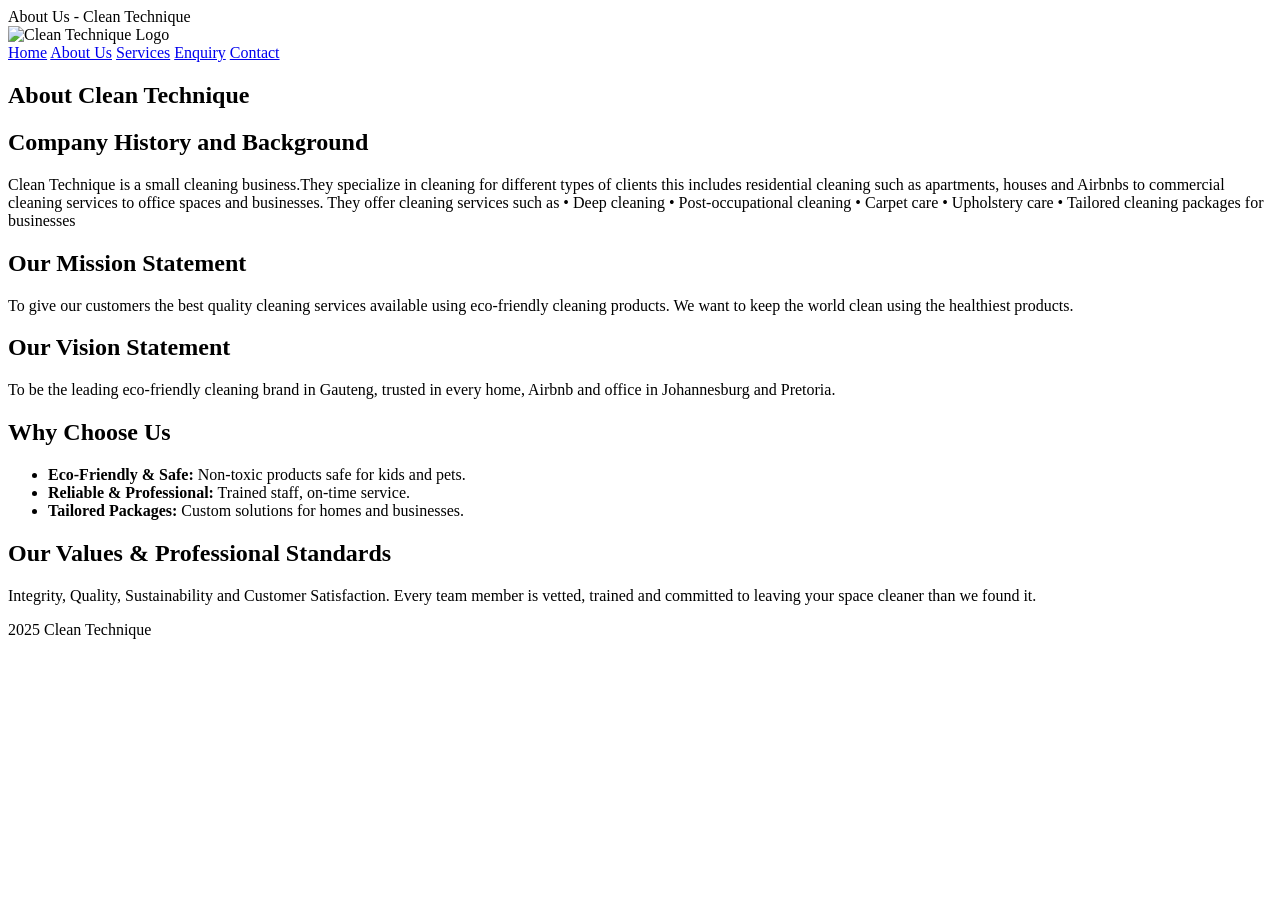
==== about.html @ ae502103 "TASK 1 Html files for a website" ====
<!DOCTYPE html>
<html lang="en">
<head>
    <meta charset="UTF-8">
    <mwta name = "viewport" content="width=device-width, initial-scale=1.0"
    title>About Us - Clean Technique</title>
    <link rel="stylesheet" href="style.css">
</head>    
</html>

      <header>
        <img src="images/logo.png" alt="Clean Technique Logo">
        <nav>
            <a href="index.html">Home</a>
            <a href="about.html">About Us</a>
            <a href="services.html">Services</a>
            <a href="enquiry.html">Enquiry</a>
            <a href="contact.html">Contact</a>
        </nav>
    </header>

    <section class="page-header">
        <h1>About Clean Technique</h1>
    </section>

    <!-- Company history -->
    <section class="content">
        <h2>Company History and Background</h2>
        <p> 
            Clean Technique is a small cleaning business.They specialize in cleaning for different types of clients this includes residential cleaning such as apartments, houses and Airbnbs to commercial cleaning services to office spaces and businesses. They offer cleaning services such as

	•	Deep cleaning
	•	Post-occupational cleaning
	•	Carpet care
	•	Upholstery care
	•	Tailored cleaning packages for businesses 
        </p>
    </section>

    <!-- Mission and Vision -->
    <section class="grid">
        <div class="card">
            <h2>Our Mission Statement</h2>
            <p> 
                 To give our customers the best quality cleaning services available using 
                eco-friendly cleaning products. We want to keep the world clean using the 
                healthiest products.
    </p>
        </div>

        <div class="card">
            <h2>Our Vision Statement</h2>
            <p>
                To be the leading eco-friendly cleaning brand in Gauteng, trusted in every 
                home, Airbnb and office in Johannesburg and Pretoria.
            </p>
        </div>
    </section>

    <!-- Why Choose Us -->
    <section class="content">
        <h2>Why Choose Us</h2>
        <ul>
            <li><strong>Eco-Friendly & Safe:</strong> Non-toxic products safe for kids and pets.</li>
            <li><strong>Reliable & Professional:</strong> Trained staff, on-time service.</li>
            <li><strong>Tailored Packages:</strong> Custom solutions for homes and businesses.</li>
        </ul>
    </section>

    <!-- Team / Values -->
    <section class="content">
        <h2>Our Values & Professional Standards</h2>
        <p>
            Integrity, Quality, Sustainability and Customer Satisfaction. Every team member 
            is vetted, trained and committed to leaving your space cleaner than we found it.
        </p>
    </section>

    <footer>
        <p>2025 Clean Technique</p>
    </footer>

</body>
</html>
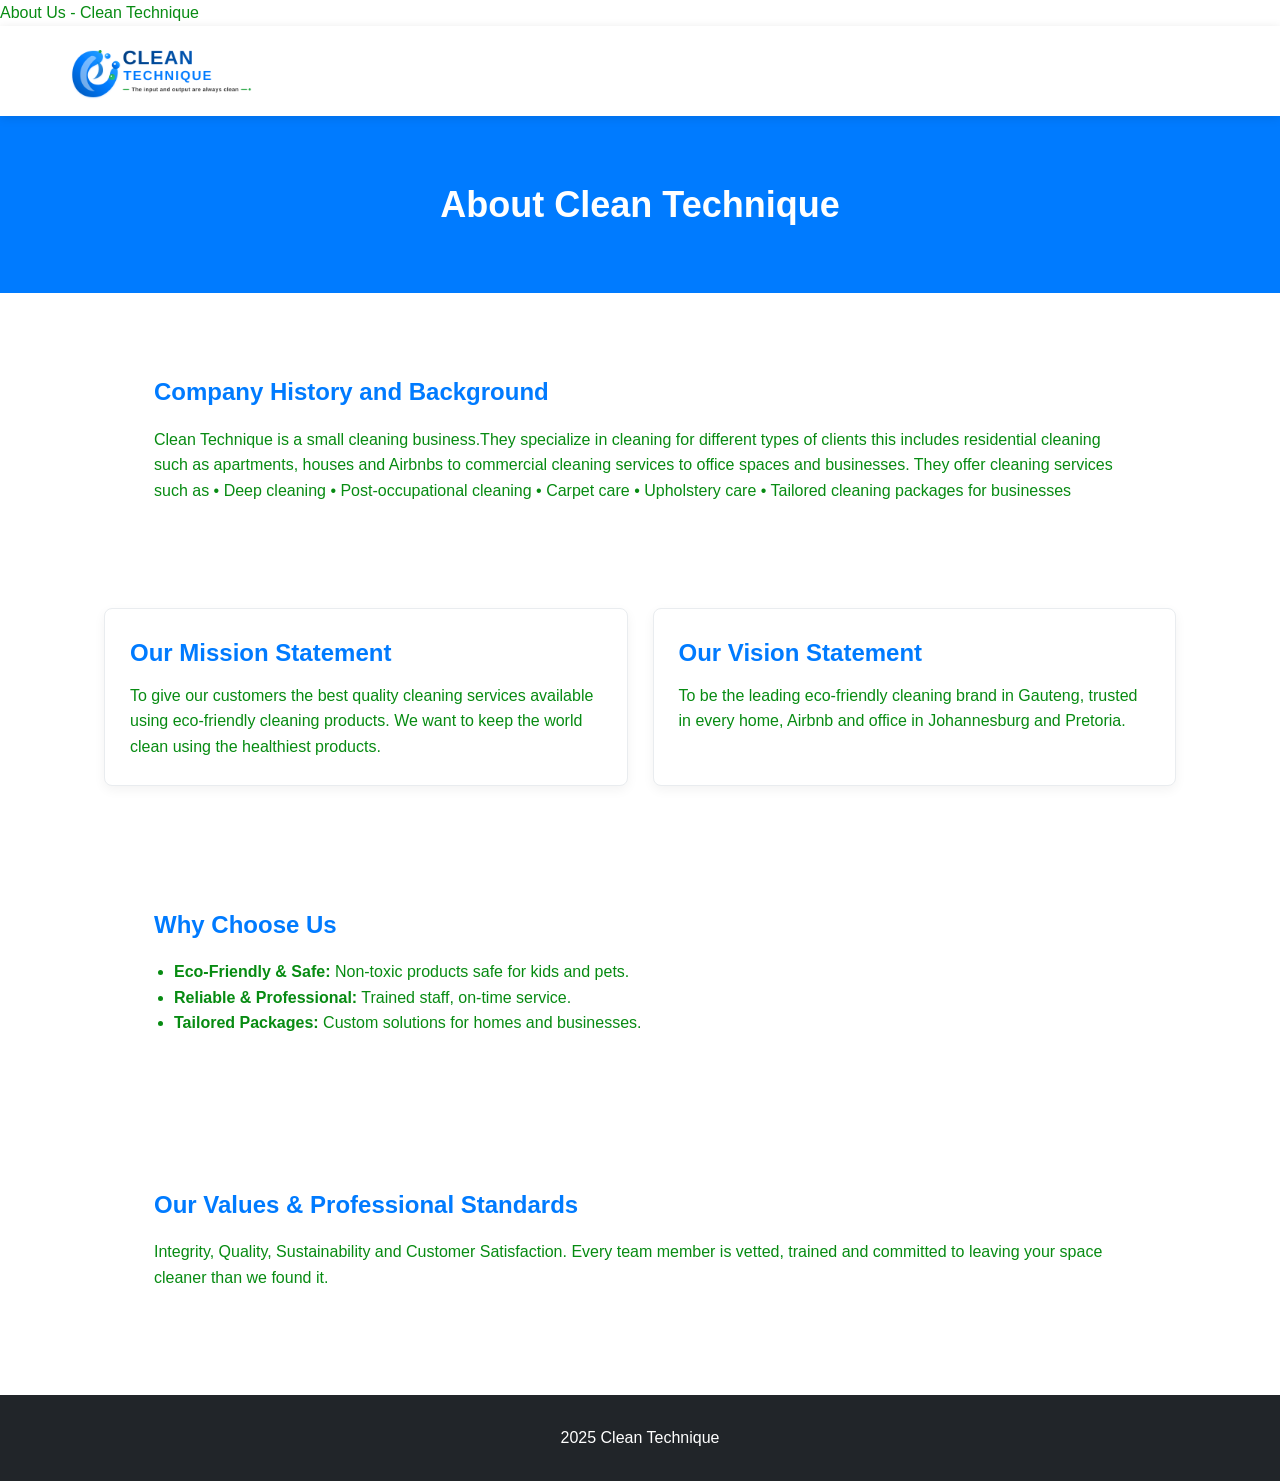
==== commit 4fa7f000: "TASK 2" ====
--- a/about.html
+++ b/about.html
@@ -4,7 +4,7 @@
     <meta charset="UTF-8">
     <mwta name = "viewport" content="width=device-width, initial-scale=1.0"
     title>About Us - Clean Technique</title>
-    <link rel="stylesheet" href="style.css">
+    <link rel="stylesheet" href="styles.css">
 </head>    
 </html>
 
--- a/styles.css
+++ b/styles.css
@@ -0,0 +1,337 @@
+/* Reset and Base Styles */
+* {
+    margin: 0;
+    padding: 0;
+    box-sizing: border-box;
+}
+
+body {
+    font-family: Calibri, 'Segoe UI', Arial, sans-serif;
+    line-height: 1.6;
+    background-color: #FFFFFF;
+    color: #078b12;
+}
+
+/* Header */
+header {
+    background-color: #FFFFFF;
+    padding: 15px 5%;
+    display: flex;
+    justify-content: space-between;
+    align-items: center;
+    box-shadow: 0 2px 10px rgba(0, 0, 0, 0.1);
+    position: sticky;
+    top: 0;
+    z-index: 1000;
+}
+
+header img {
+    height: 60px;
+    width: auto;
+}
+
+nav a {
+    text-decoration: none;
+    color: #078b12;
+    color:white ;
+    margin-left: 20px;
+    font-weight: 600;
+    transition: color 0.3s ease;
+}
+
+nav a:hover {
+    color: #007BFF;
+}
+
+/* Hero Section - index.html */
+.hero {
+    width: 90%;
+    background-image: linear-gradient(rgba(0, 0, 0, 0.6), rgba(0, 0, 0, 0.6)), url('images/Hero.jpeg');
+    background-size: cover;
+    background-position: center;
+    background-repeat: no-repeat;
+    background-color: #222;
+    color: #FFFFFF;
+    padding: 8rem 5%;
+    min-height: 60vh;
+    display: flex;
+    flex-direction: row;
+    justify-content: flex-start;
+    align-items: center;
+}
+
+
+.hero h1 {
+    font-size: 42px;
+    margin-bottom: 15px;
+}
+
+.hero p {
+    font-size: 18px;
+    max-width: 700px;
+    margin: 0 auto 25px auto;
+}
+
+/* Buttons */
+.btn {
+    display: inline-block;
+    background-color: #28A745;
+    color: #FFFFFF;
+    padding: 12px 25px;
+    text-decoration: none;
+    border-radius: 5px;
+    font-weight: bold;
+    border: none;
+    cursor: pointer;
+    transition: background-color 0.3s ease;
+}
+
+.btn:hover {
+    background-color: #1e7e34;
+}
+
+/* General Content Sections */
+.page-header {
+    background-color: #007BFF;
+    color: #FFFFFF;
+    text-align: center;
+    padding: 60px 5%;
+}
+
+.page-header h1 {
+    font-size: 36px;
+}
+
+.page-header p {
+    margin-top: 10px;
+    font-size: 17px;
+}
+
+.content {
+    padding: 50px 5%;
+    max-width: 1100px;
+    margin: 0 auto;
+}
+
+.content h2 {
+    color: #007BFF;
+    margin-bottom: 15px;
+    margin-top: 30px;
+}
+
+.content p {
+    margin-bottom: 15px;
+}
+
+.content ul {
+    margin-left: 20px;
+    margin-bottom: 20px;
+}
+
+/* Value Prop - index.html */
+.value-prop {
+    background-color: #f8f9fa;
+    text-align: center;
+    padding: 60px 5%;
+}
+
+.value-prop h2 {
+    color: #007BFF;
+    margin-bottom: 15px;
+}
+
+/* Grid Layout for Services */
+.grid {
+    display: grid;
+    grid-template-columns: repeat(auto-fit, minmax(280px, 1fr));
+    gap: 25px;
+    padding: 40px 5%;
+    max-width: 1200px;
+    margin: 0 auto;
+}
+
+.services-overview {
+    text-align: center;
+    padding: 40px 5% 20px 5%;
+}
+
+.services-overview h2 {
+    color: #007BFF;
+}
+
+.card {
+    background-color: #FFFFFF;
+    border: 1px solid #e9ecef;
+    border-radius: 8px;
+    padding: 25px;
+    box-shadow: 0 4px 12px rgba(0, 0, 0, 0.05);
+    transition: transform 0.3s ease;
+}
+
+.card:hover {
+    transform: translateY(-5px);
+}
+
+.card h3,
+.card h2 {
+    color: #007BFF;
+    margin-bottom: 10px;
+}
+
+.card a {
+    display: inline-block;
+    margin-top: 10px;
+    color: #28A745;
+    text-decoration: none;
+    font-weight: bold;
+}
+
+.card a:hover {
+    text-decoration: underline;
+}
+
+/* CTA Banner - services.html */
+.cta-banner {
+    background-color: #28A745;
+    color: #FFFFFF;
+    text-align: center;
+    padding: 60px 5%;
+    margin-top: 40px;
+}
+
+.cta-banner .btn {
+    background-color: #FFFFFF;
+    color: #28A745;
+    margin-top: 15px;
+}
+
+.cta-banner .btn:hover {
+    background-color: #f1f1f1;
+}
+
+/* Forms - enquiry.html & contact.html */
+form {
+    background-color: #f8f9fa;
+    padding: 30px;
+    border-radius: 8px;
+    margin-top: 20px;
+}
+
+form label {
+    display: block;
+    font-weight: 600;
+    margin-top: 15px;
+    margin-bottom: 5px;
+}
+
+form input[type="text"],
+form input[type="email"],
+form input[type="tel"],
+form select,
+form textarea {
+    width: 100%;
+    padding: 12px;
+    border: 1px solid #ced4da;
+    border-radius: 5px;
+    font-size: 15px;
+}
+
+form textarea {
+    resize: vertical;
+}
+
+.checkbox-group label,
+.radio-group label {
+    font-weight: normal;
+    display: block;
+    margin: 8px 0;
+}
+
+.checkbox-group,
+.radio-group {
+    margin-bottom: 15px;
+    padding: 10px;
+    background-color: #FFFFFF;
+    border-radius: 5px;
+}
+
+form button {
+    margin-top: 20px;
+    width: 100%;
+    font-size: 16px;
+}
+
+/* Contact Page Specifics */
+.contact-details {
+    background-color: #FFFFFF;
+    border-left: 4px solid #007BFF;
+    padding: 20px;
+    margin-bottom: 30px;
+}
+
+.map-section {
+    margin: 40px 0;
+}
+
+.map-wrapper {
+    border-radius: 8px;
+    overflow: hidden;
+    box-shadow: 0 4px 12px rgba(0, 0, 0, 0.1);
+}
+
+/* Footer */
+footer {
+    background-color: #212529;
+    color: #FFFFFF;
+    text-align: center;
+    padding: 30px 5%;
+    margin-top: 40px;
+}
+
+footer a {
+    color: #28A745;
+    text-decoration: none;
+}
+
+footer a:hover {
+    color: #FFFFFF;
+}
+
+.footer-content p {
+    margin: 5px 0;
+}
+
+/* Responsive - Mobile First */
+@media (max-width: 768px) {
+
+    header {
+        flex-direction: column;
+    }
+
+    nav {
+        margin-top: 15px;
+        display: flex;
+        flex-wrap: wrap;
+        justify-content: center;
+    }
+
+    nav a {
+        margin: 5px 10px;
+    }
+
+    .hero h1 {
+        font-size: 28px;
+    }
+
+    .hero {
+        padding: 80px 5%;
+    }
+
+    .grid {
+        grid-template-columns: 1fr;
+    }
+
+    form {
+        padding: 20px;
+    }
+}
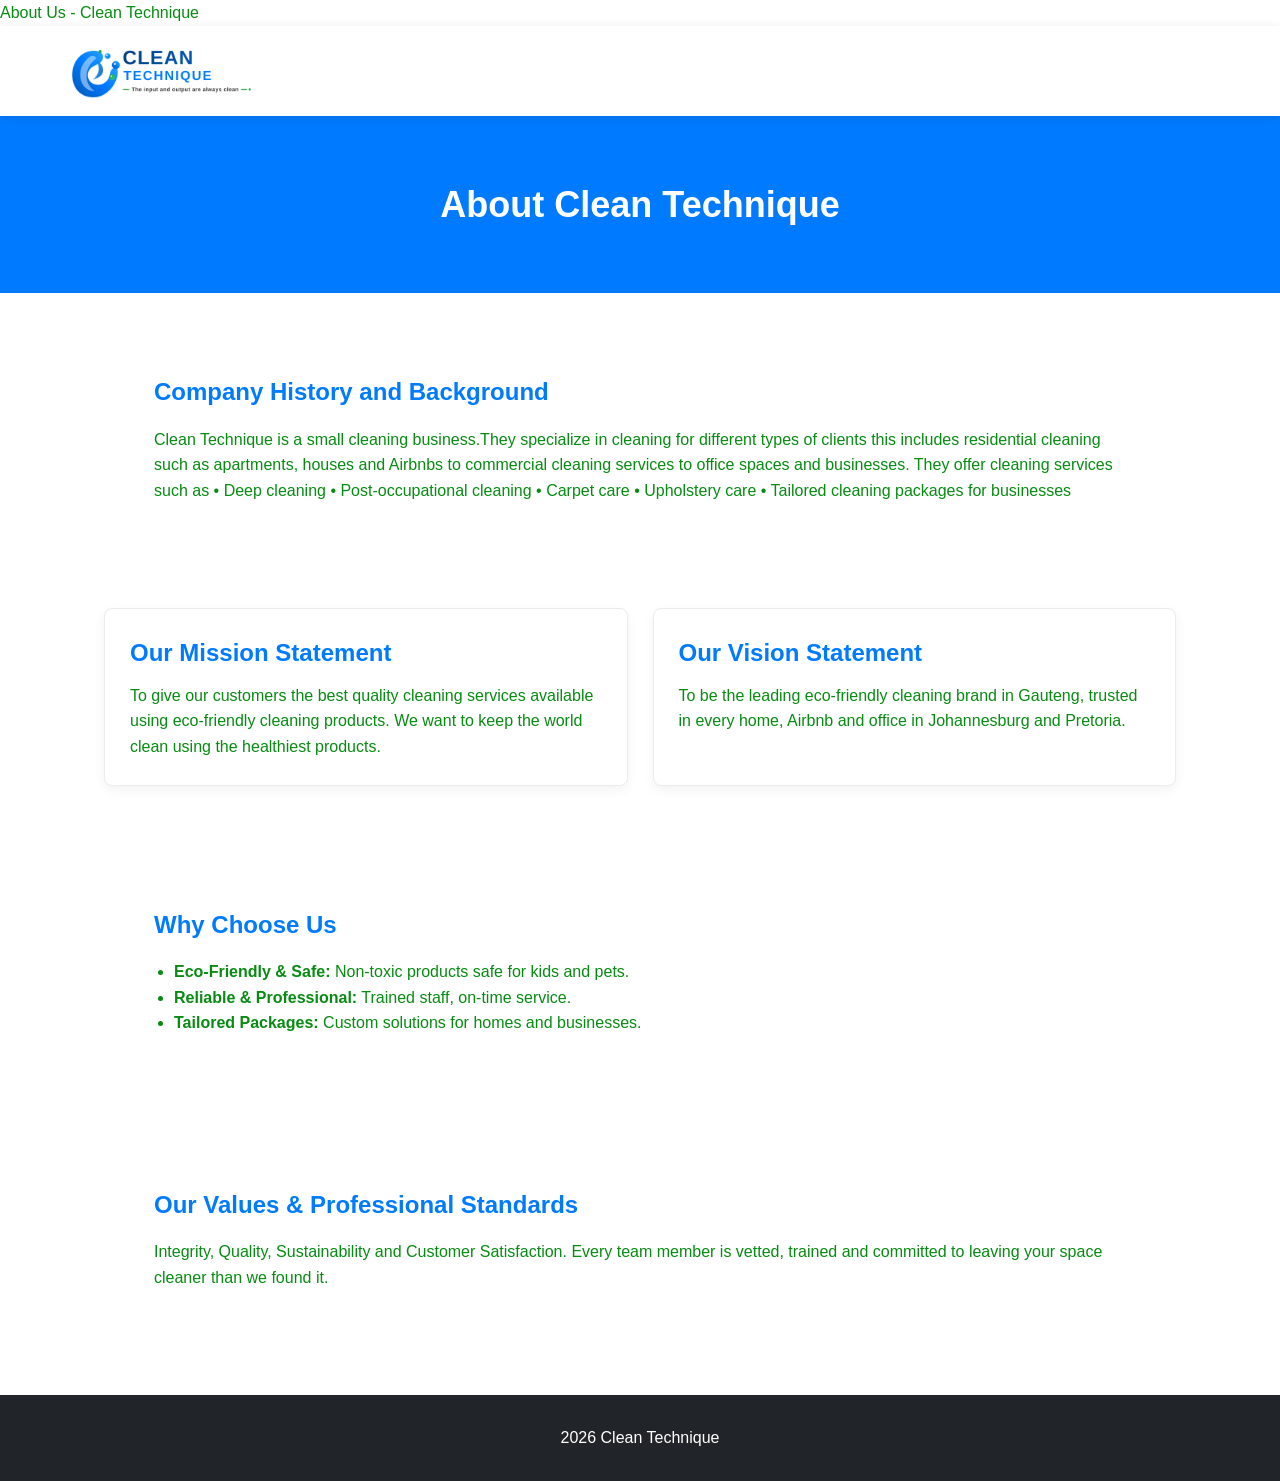
==== commit 38cc5338: "TASK 2" ====
--- a/about.html
+++ b/about.html
@@ -77,7 +77,7 @@
     </section>
 
     <footer>
-        <p>2025 Clean Technique</p>
+        <p>2026 Clean Technique</p>
     </footer>
 
 </body>
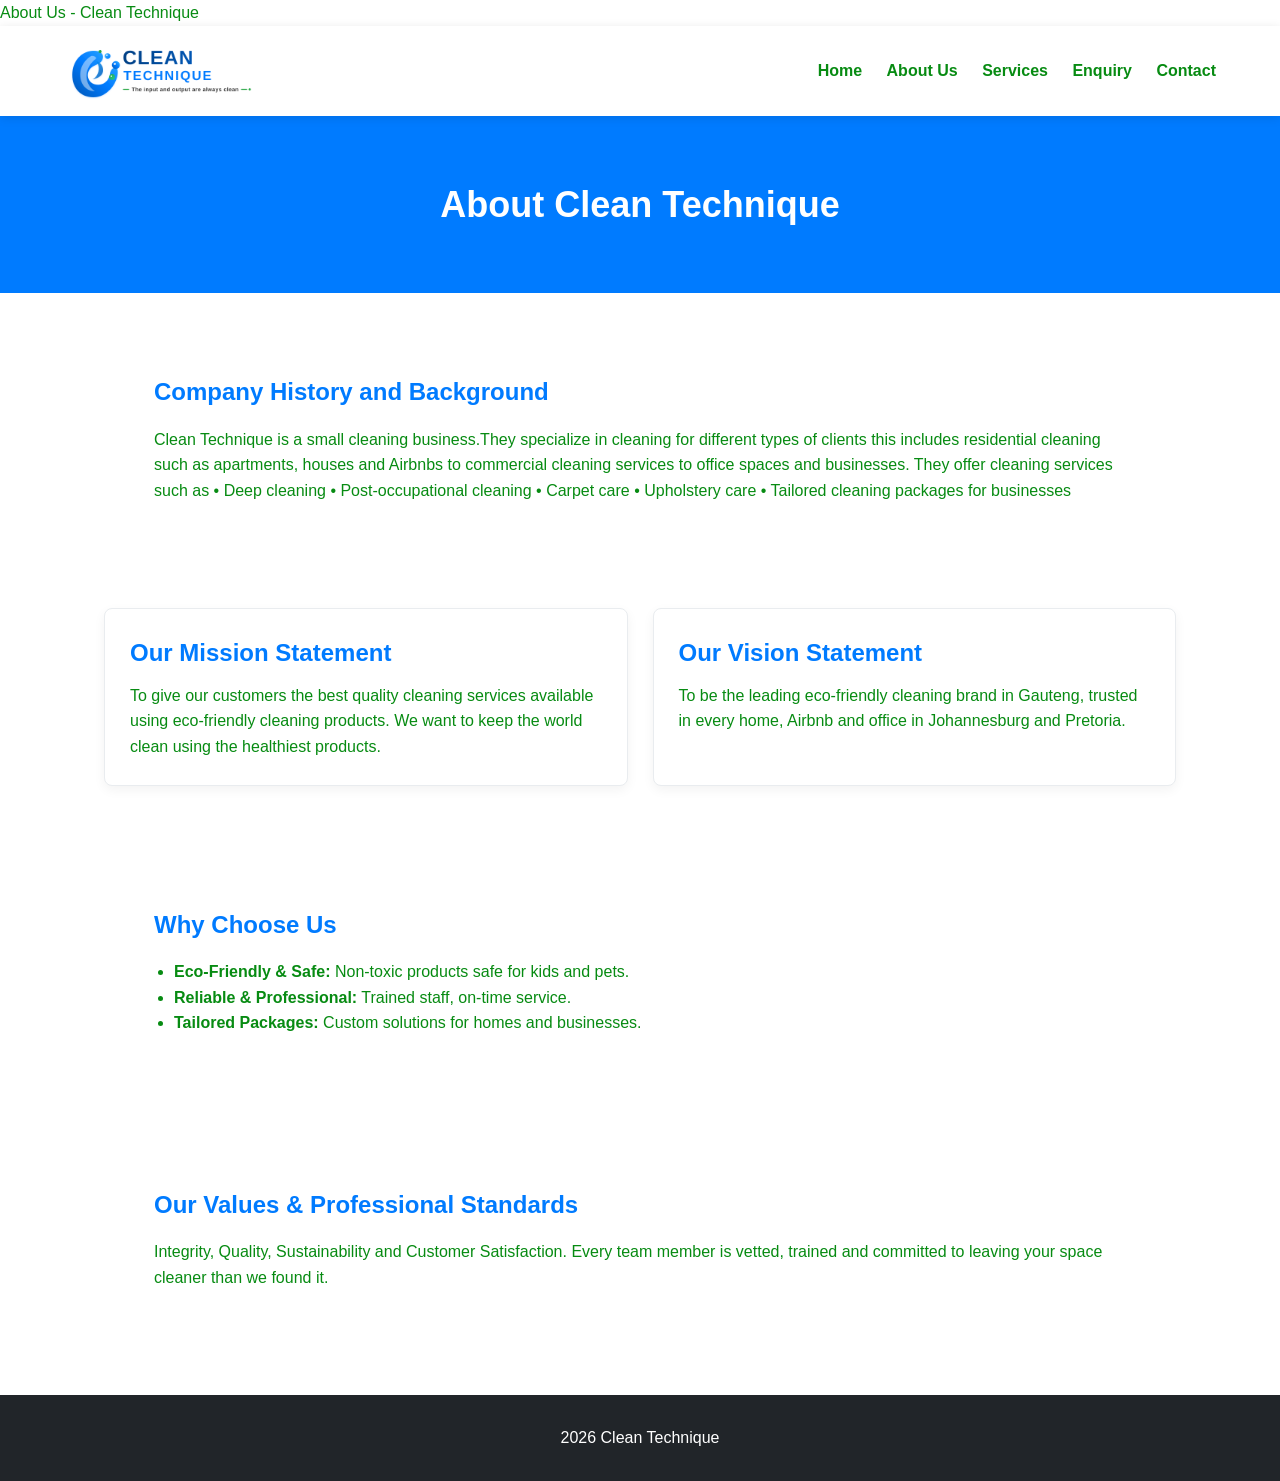
==== commit 62bc34b2: "adding a new hero image slide to the index.html file to showcase another aspect of Clean Technique's" ====
--- a/about.html
+++ b/about.html
@@ -1,84 +1,84 @@
-<!DOCTYPE html>
-<html lang="en">
-<head>
-    <meta charset="UTF-8">
-    <mwta name = "viewport" content="width=device-width, initial-scale=1.0"
-    title>About Us - Clean Technique</title>
-    <link rel="stylesheet" href="styles.css">
-</head>    
-</html>
-
-      <header>
-        <img src="images/logo.png" alt="Clean Technique Logo">
-        <nav>
-            <a href="index.html">Home</a>
-            <a href="about.html">About Us</a>
-            <a href="services.html">Services</a>
-            <a href="enquiry.html">Enquiry</a>
-            <a href="contact.html">Contact</a>
-        </nav>
-    </header>
-
-    <section class="page-header">
-        <h1>About Clean Technique</h1>
-    </section>
-
-    <!-- Company history -->
-    <section class="content">
-        <h2>Company History and Background</h2>
-        <p> 
-            Clean Technique is a small cleaning business.They specialize in cleaning for different types of clients this includes residential cleaning such as apartments, houses and Airbnbs to commercial cleaning services to office spaces and businesses. They offer cleaning services such as
-
-	•	Deep cleaning
-	•	Post-occupational cleaning
-	•	Carpet care
-	•	Upholstery care
-	•	Tailored cleaning packages for businesses 
-        </p>
-    </section>
-
-    <!-- Mission and Vision -->
-    <section class="grid">
-        <div class="card">
-            <h2>Our Mission Statement</h2>
-            <p> 
-                 To give our customers the best quality cleaning services available using 
-                eco-friendly cleaning products. We want to keep the world clean using the 
-                healthiest products.
-    </p>
-        </div>
-
-        <div class="card">
-            <h2>Our Vision Statement</h2>
-            <p>
-                To be the leading eco-friendly cleaning brand in Gauteng, trusted in every 
-                home, Airbnb and office in Johannesburg and Pretoria.
-            </p>
-        </div>
-    </section>
-
-    <!-- Why Choose Us -->
-    <section class="content">
-        <h2>Why Choose Us</h2>
-        <ul>
-            <li><strong>Eco-Friendly & Safe:</strong> Non-toxic products safe for kids and pets.</li>
-            <li><strong>Reliable & Professional:</strong> Trained staff, on-time service.</li>
-            <li><strong>Tailored Packages:</strong> Custom solutions for homes and businesses.</li>
-        </ul>
-    </section>
-
-    <!-- Team / Values -->
-    <section class="content">
-        <h2>Our Values & Professional Standards</h2>
-        <p>
-            Integrity, Quality, Sustainability and Customer Satisfaction. Every team member 
-            is vetted, trained and committed to leaving your space cleaner than we found it.
-        </p>
-    </section>
-
-    <footer>
-        <p>2026 Clean Technique</p>
-    </footer>
-
-</body>
+<!DOCTYPE html>
+<html lang="en">
+<head>
+    <meta charset="UTF-8">
+    <mwta name = "viewport" content="width=device-width, initial-scale=1.0"
+    title>About Us - Clean Technique</title>
+    <link rel="stylesheet" href="styles.css">
+</head>    
+</html>
+
+      <header>
+        <img src="images/logo.png" alt="Clean Technique Logo">
+        <nav>
+            <a href="index.html">Home</a>
+            <a href="about.html">About Us</a>
+            <a href="services.html">Services</a>
+            <a href="enquiry.html">Enquiry</a>
+            <a href="contact.html">Contact</a>
+        </nav>
+    </header>
+
+    <section class="page-header">
+        <h1>About Clean Technique</h1>
+    </section>
+
+    <!-- Company history -->
+    <section class="content">
+        <h2>Company History and Background</h2>
+        <p> 
+            Clean Technique is a small cleaning business.They specialize in cleaning for different types of clients this includes residential cleaning such as apartments, houses and Airbnbs to commercial cleaning services to office spaces and businesses. They offer cleaning services such as
+
+	•	Deep cleaning
+	•	Post-occupational cleaning
+	•	Carpet care
+	•	Upholstery care
+	•	Tailored cleaning packages for businesses 
+        </p>
+    </section>
+
+    <!-- Mission and Vision -->
+    <section class="grid">
+        <div class="card">
+            <h2>Our Mission Statement</h2>
+            <p> 
+                 To give our customers the best quality cleaning services available using 
+                eco-friendly cleaning products. We want to keep the world clean using the 
+                healthiest products.
+    </p>
+        </div>
+
+        <div class="card">
+            <h2>Our Vision Statement</h2>
+            <p>
+                To be the leading eco-friendly cleaning brand in Gauteng, trusted in every 
+                home, Airbnb and office in Johannesburg and Pretoria.
+            </p>
+        </div>
+    </section>
+
+    <!-- Why Choose Us -->
+    <section class="content">
+        <h2>Why Choose Us</h2>
+        <ul>
+            <li><strong>Eco-Friendly & Safe:</strong> Non-toxic products safe for kids and pets.</li>
+            <li><strong>Reliable & Professional:</strong> Trained staff, on-time service.</li>
+            <li><strong>Tailored Packages:</strong> Custom solutions for homes and businesses.</li>
+        </ul>
+    </section>
+
+    <!-- Team / Values -->
+    <section class="content">
+        <h2>Our Values & Professional Standards</h2>
+        <p>
+            Integrity, Quality, Sustainability and Customer Satisfaction. Every team member 
+            is vetted, trained and committed to leaving your space cleaner than we found it.
+        </p>
+    </section>
+
+    <footer>
+        <p>2026 Clean Technique</p>
+    </footer>
+
+</body>
 </html>
--- a/styles.css
+++ b/styles.css
@@ -1,337 +1,336 @@
-/* Reset and Base Styles */
-* {
-    margin: 0;
-    padding: 0;
-    box-sizing: border-box;
-}
-
-body {
-    font-family: Calibri, 'Segoe UI', Arial, sans-serif;
-    line-height: 1.6;
-    background-color: #FFFFFF;
-    color: #078b12;
-}
-
-/* Header */
-header {
-    background-color: #FFFFFF;
-    padding: 15px 5%;
-    display: flex;
-    justify-content: space-between;
-    align-items: center;
-    box-shadow: 0 2px 10px rgba(0, 0, 0, 0.1);
-    position: sticky;
-    top: 0;
-    z-index: 1000;
-}
-
-header img {
-    height: 60px;
-    width: auto;
-}
-
-nav a {
-    text-decoration: none;
-    color: #078b12;
-    color:white ;
-    margin-left: 20px;
-    font-weight: 600;
-    transition: color 0.3s ease;
-}
-
-nav a:hover {
-    color: #007BFF;
-}
-
-/* Hero Section - index.html */
-.hero {
-    width: 90%;
-    background-image: linear-gradient(rgba(0, 0, 0, 0.6), rgba(0, 0, 0, 0.6)), url('images/Hero.jpeg');
-    background-size: cover;
-    background-position: center;
-    background-repeat: no-repeat;
-    background-color: #222;
-    color: #FFFFFF;
-    padding: 8rem 5%;
-    min-height: 60vh;
-    display: flex;
-    flex-direction: row;
-    justify-content: flex-start;
-    align-items: center;
-}
-
-
-.hero h1 {
-    font-size: 42px;
-    margin-bottom: 15px;
-}
-
-.hero p {
-    font-size: 18px;
-    max-width: 700px;
-    margin: 0 auto 25px auto;
-}
-
-/* Buttons */
-.btn {
-    display: inline-block;
-    background-color: #28A745;
-    color: #FFFFFF;
-    padding: 12px 25px;
-    text-decoration: none;
-    border-radius: 5px;
-    font-weight: bold;
-    border: none;
-    cursor: pointer;
-    transition: background-color 0.3s ease;
-}
-
-.btn:hover {
-    background-color: #1e7e34;
-}
-
-/* General Content Sections */
-.page-header {
-    background-color: #007BFF;
-    color: #FFFFFF;
-    text-align: center;
-    padding: 60px 5%;
-}
-
-.page-header h1 {
-    font-size: 36px;
-}
-
-.page-header p {
-    margin-top: 10px;
-    font-size: 17px;
-}
-
-.content {
-    padding: 50px 5%;
-    max-width: 1100px;
-    margin: 0 auto;
-}
-
-.content h2 {
-    color: #007BFF;
-    margin-bottom: 15px;
-    margin-top: 30px;
-}
-
-.content p {
-    margin-bottom: 15px;
-}
-
-.content ul {
-    margin-left: 20px;
-    margin-bottom: 20px;
-}
-
-/* Value Prop - index.html */
-.value-prop {
-    background-color: #f8f9fa;
-    text-align: center;
-    padding: 60px 5%;
-}
-
-.value-prop h2 {
-    color: #007BFF;
-    margin-bottom: 15px;
-}
-
-/* Grid Layout for Services */
-.grid {
-    display: grid;
-    grid-template-columns: repeat(auto-fit, minmax(280px, 1fr));
-    gap: 25px;
-    padding: 40px 5%;
-    max-width: 1200px;
-    margin: 0 auto;
-}
-
-.services-overview {
-    text-align: center;
-    padding: 40px 5% 20px 5%;
-}
-
-.services-overview h2 {
-    color: #007BFF;
-}
-
-.card {
-    background-color: #FFFFFF;
-    border: 1px solid #e9ecef;
-    border-radius: 8px;
-    padding: 25px;
-    box-shadow: 0 4px 12px rgba(0, 0, 0, 0.05);
-    transition: transform 0.3s ease;
-}
-
-.card:hover {
-    transform: translateY(-5px);
-}
-
-.card h3,
-.card h2 {
-    color: #007BFF;
-    margin-bottom: 10px;
-}
-
-.card a {
-    display: inline-block;
-    margin-top: 10px;
-    color: #28A745;
-    text-decoration: none;
-    font-weight: bold;
-}
-
-.card a:hover {
-    text-decoration: underline;
-}
-
-/* CTA Banner - services.html */
-.cta-banner {
-    background-color: #28A745;
-    color: #FFFFFF;
-    text-align: center;
-    padding: 60px 5%;
-    margin-top: 40px;
-}
-
-.cta-banner .btn {
-    background-color: #FFFFFF;
-    color: #28A745;
-    margin-top: 15px;
-}
-
-.cta-banner .btn:hover {
-    background-color: #f1f1f1;
-}
-
-/* Forms - enquiry.html & contact.html */
-form {
-    background-color: #f8f9fa;
-    padding: 30px;
-    border-radius: 8px;
-    margin-top: 20px;
-}
-
-form label {
-    display: block;
-    font-weight: 600;
-    margin-top: 15px;
-    margin-bottom: 5px;
-}
-
-form input[type="text"],
-form input[type="email"],
-form input[type="tel"],
-form select,
-form textarea {
-    width: 100%;
-    padding: 12px;
-    border: 1px solid #ced4da;
-    border-radius: 5px;
-    font-size: 15px;
-}
-
-form textarea {
-    resize: vertical;
-}
-
-.checkbox-group label,
-.radio-group label {
-    font-weight: normal;
-    display: block;
-    margin: 8px 0;
-}
-
-.checkbox-group,
-.radio-group {
-    margin-bottom: 15px;
-    padding: 10px;
-    background-color: #FFFFFF;
-    border-radius: 5px;
-}
-
-form button {
-    margin-top: 20px;
-    width: 100%;
-    font-size: 16px;
-}
-
-/* Contact Page Specifics */
-.contact-details {
-    background-color: #FFFFFF;
-    border-left: 4px solid #007BFF;
-    padding: 20px;
-    margin-bottom: 30px;
-}
-
-.map-section {
-    margin: 40px 0;
-}
-
-.map-wrapper {
-    border-radius: 8px;
-    overflow: hidden;
-    box-shadow: 0 4px 12px rgba(0, 0, 0, 0.1);
-}
-
-/* Footer */
-footer {
-    background-color: #212529;
-    color: #FFFFFF;
-    text-align: center;
-    padding: 30px 5%;
-    margin-top: 40px;
-}
-
-footer a {
-    color: #28A745;
-    text-decoration: none;
-}
-
-footer a:hover {
-    color: #FFFFFF;
-}
-
-.footer-content p {
-    margin: 5px 0;
-}
-
-/* Responsive - Mobile First */
-@media (max-width: 768px) {
-
-    header {
-        flex-direction: column;
-    }
-
-    nav {
-        margin-top: 15px;
-        display: flex;
-        flex-wrap: wrap;
-        justify-content: center;
-    }
-
-    nav a {
-        margin: 5px 10px;
-    }
-
-    .hero h1 {
-        font-size: 28px;
-    }
-
-    .hero {
-        padding: 80px 5%;
-    }
-
-    .grid {
-        grid-template-columns: 1fr;
-    }
-
-    form {
-        padding: 20px;
-    }
+/* Reset and Base Styles */
+* {
+    margin: 0;
+    padding: 0;
+    box-sizing: border-box;
+}
+
+body {
+    font-family: Calibri, 'Segoe UI', Arial, sans-serif;
+    line-height: 1.6;
+    background-color: #FFFFFF;
+    color: #078b12;
+}
+
+/* Header */
+header {
+    background-color: #FFFFFF;
+    padding: 15px 5%;
+    display: flex;
+    justify-content: space-between;
+    align-items: center;
+    box-shadow: 0 2px 10px rgba(0, 0, 0, 0.1);
+    position: sticky;
+    top: 0;
+    z-index: 1000;
+}
+
+header img {
+    height: 60px;
+    width: auto;
+}
+
+nav a {
+    text-decoration: none;
+    color: #078b12;
+    margin-left: 20px;
+    font-weight: 600;
+    transition: color 0.3s ease;
+}
+
+nav a:hover {
+    color: #007BFF;
+}
+
+/* Hero Section - index.html */
+.hero {
+    width: 90%;
+    background-image: linear-gradient(rgba(0, 0, 0, 0.6), rgba(0, 0, 0, 0.6)), url('images/Hero.jpeg');
+    background-size: cover;
+    background-position: center;
+    background-repeat: no-repeat;
+    background-color: #222;
+    color: #FFFFFF;
+    padding: 8rem 5%;
+    min-height: 60vh;
+    display: flex;
+    flex-direction: row;
+    justify-content: flex-start;
+    align-items: center;
+}
+
+
+.hero h1 {
+    font-size: 42px;
+    margin-bottom: 15px;
+}
+
+.hero p {
+    font-size: 18px;
+    max-width: 700px;
+    margin: 0 auto 25px auto;
+}
+
+/* Buttons */
+.btn {
+    display: inline-block;
+    background-color: #28A745;
+    color: #FFFFFF;
+    padding: 12px 25px;
+    text-decoration: none;
+    border-radius: 5px;
+    font-weight: bold;
+    border: none;
+    cursor: pointer;
+    transition: background-color 0.3s ease;
+}
+
+.btn:hover {
+    background-color: #1e7e34;
+}
+
+/* General Content Sections */
+.page-header {
+    background-color: #007BFF;
+    color: #FFFFFF;
+    text-align: center;
+    padding: 60px 5%;
+}
+
+.page-header h1 {
+    font-size: 36px;
+}
+
+.page-header p {
+    margin-top: 10px;
+    font-size: 17px;
+}
+
+.content {
+    padding: 50px 5%;
+    max-width: 1100px;
+    margin: 0 auto;
+}
+
+.content h2 {
+    color: #007BFF;
+    margin-bottom: 15px;
+    margin-top: 30px;
+}
+
+.content p {
+    margin-bottom: 15px;
+}
+
+.content ul {
+    margin-left: 20px;
+    margin-bottom: 20px;
+}
+
+/* Value Prop - index.html */
+.value-prop {
+    background-color: #f8f9fa;
+    text-align: center;
+    padding: 60px 5%;
+}
+
+.value-prop h2 {
+    color: #007BFF;
+    margin-bottom: 15px;
+}
+
+/* Grid Layout for Services */
+.grid {
+    display: grid;
+    grid-template-columns: repeat(auto-fit, minmax(280px, 1fr));
+    gap: 25px;
+    padding: 40px 5%;
+    max-width: 1200px;
+    margin: 0 auto;
+}
+
+.services-overview {
+    text-align: center;
+    padding: 40px 5% 20px 5%;
+}
+
+.services-overview h2 {
+    color: #007BFF;
+}
+
+.card {
+    background-color: #FFFFFF;
+    border: 1px solid #e9ecef;
+    border-radius: 8px;
+    padding: 25px;
+    box-shadow: 0 4px 12px rgba(0, 0, 0, 0.05);
+    transition: transform 0.3s ease;
+}
+
+.card:hover {
+    transform: translateY(-5px);
+}
+
+.card h3,
+.card h2 {
+    color: #007BFF;
+    margin-bottom: 10px;
+}
+
+.card a {
+    display: inline-block;
+    margin-top: 10px;
+    color: #28A745;
+    text-decoration: none;
+    font-weight: bold;
+}
+
+.card a:hover {
+    text-decoration: underline;
+}
+
+/* CTA Banner - services.html */
+.cta-banner {
+    background-color: #28A745;
+    color: #FFFFFF;
+    text-align: center;
+    padding: 60px 5%;
+    margin-top: 40px;
+}
+
+.cta-banner .btn {
+    background-color: #FFFFFF;
+    color: #28A745;
+    margin-top: 15px;
+}
+
+.cta-banner .btn:hover {
+    background-color: #f1f1f1;
+}
+
+/* Forms - enquiry.html & contact.html */
+form {
+    background-color: #f8f9fa;
+    padding: 30px;
+    border-radius: 8px;
+    margin-top: 20px;
+}
+
+form label {
+    display: block;
+    font-weight: 600;
+    margin-top: 15px;
+    margin-bottom: 5px;
+}
+
+form input[type="text"],
+form input[type="email"],
+form input[type="tel"],
+form select,
+form textarea {
+    width: 100%;
+    padding: 12px;
+    border: 1px solid #ced4da;
+    border-radius: 5px;
+    font-size: 15px;
+}
+
+form textarea {
+    resize: vertical;
+}
+
+.checkbox-group label,
+.radio-group label {
+    font-weight: normal;
+    display: block;
+    margin: 8px 0;
+}
+
+.checkbox-group,
+.radio-group {
+    margin-bottom: 15px;
+    padding: 10px;
+    background-color: #FFFFFF;
+    border-radius: 5px;
+}
+
+form button {
+    margin-top: 20px;
+    width: 100%;
+    font-size: 16px;
+}
+
+/* Contact Page Specifics */
+.contact-details {
+    background-color: #FFFFFF;
+    border-left: 4px solid #007BFF;
+    padding: 20px;
+    margin-bottom: 30px;
+}
+
+.map-section {
+    margin: 40px 0;
+}
+
+.map-wrapper {
+    border-radius: 8px;
+    overflow: hidden;
+    box-shadow: 0 4px 12px rgba(0, 0, 0, 0.1);
+}
+
+/* Footer */
+footer {
+    background-color: #212529;
+    color: #FFFFFF;
+    text-align: center;
+    padding: 30px 5%;
+    margin-top: 40px;
+}
+
+footer a {
+    color: #28A745;
+    text-decoration: none;
+}
+
+footer a:hover {
+    color: #FFFFFF;
+}
+
+.footer-content p {
+    margin: 5px 0;
+}
+
+/* Responsive - Mobile First */
+@media (max-width: 768px) {
+
+    header {
+        flex-direction: column;
+    }
+
+    nav {
+        margin-top: 15px;
+        display: flex;
+        flex-wrap: wrap;
+        justify-content: center;
+    }
+
+    nav a {
+        margin: 5px 10px;
+    }
+
+    .hero h1 {
+        font-size: 28px;
+    }
+
+    .hero {
+        padding: 80px 5%;
+    }
+
+    .grid {
+        grid-template-columns: 1fr;
+    }
+
+    form {
+        padding: 20px;
+    }
 }
